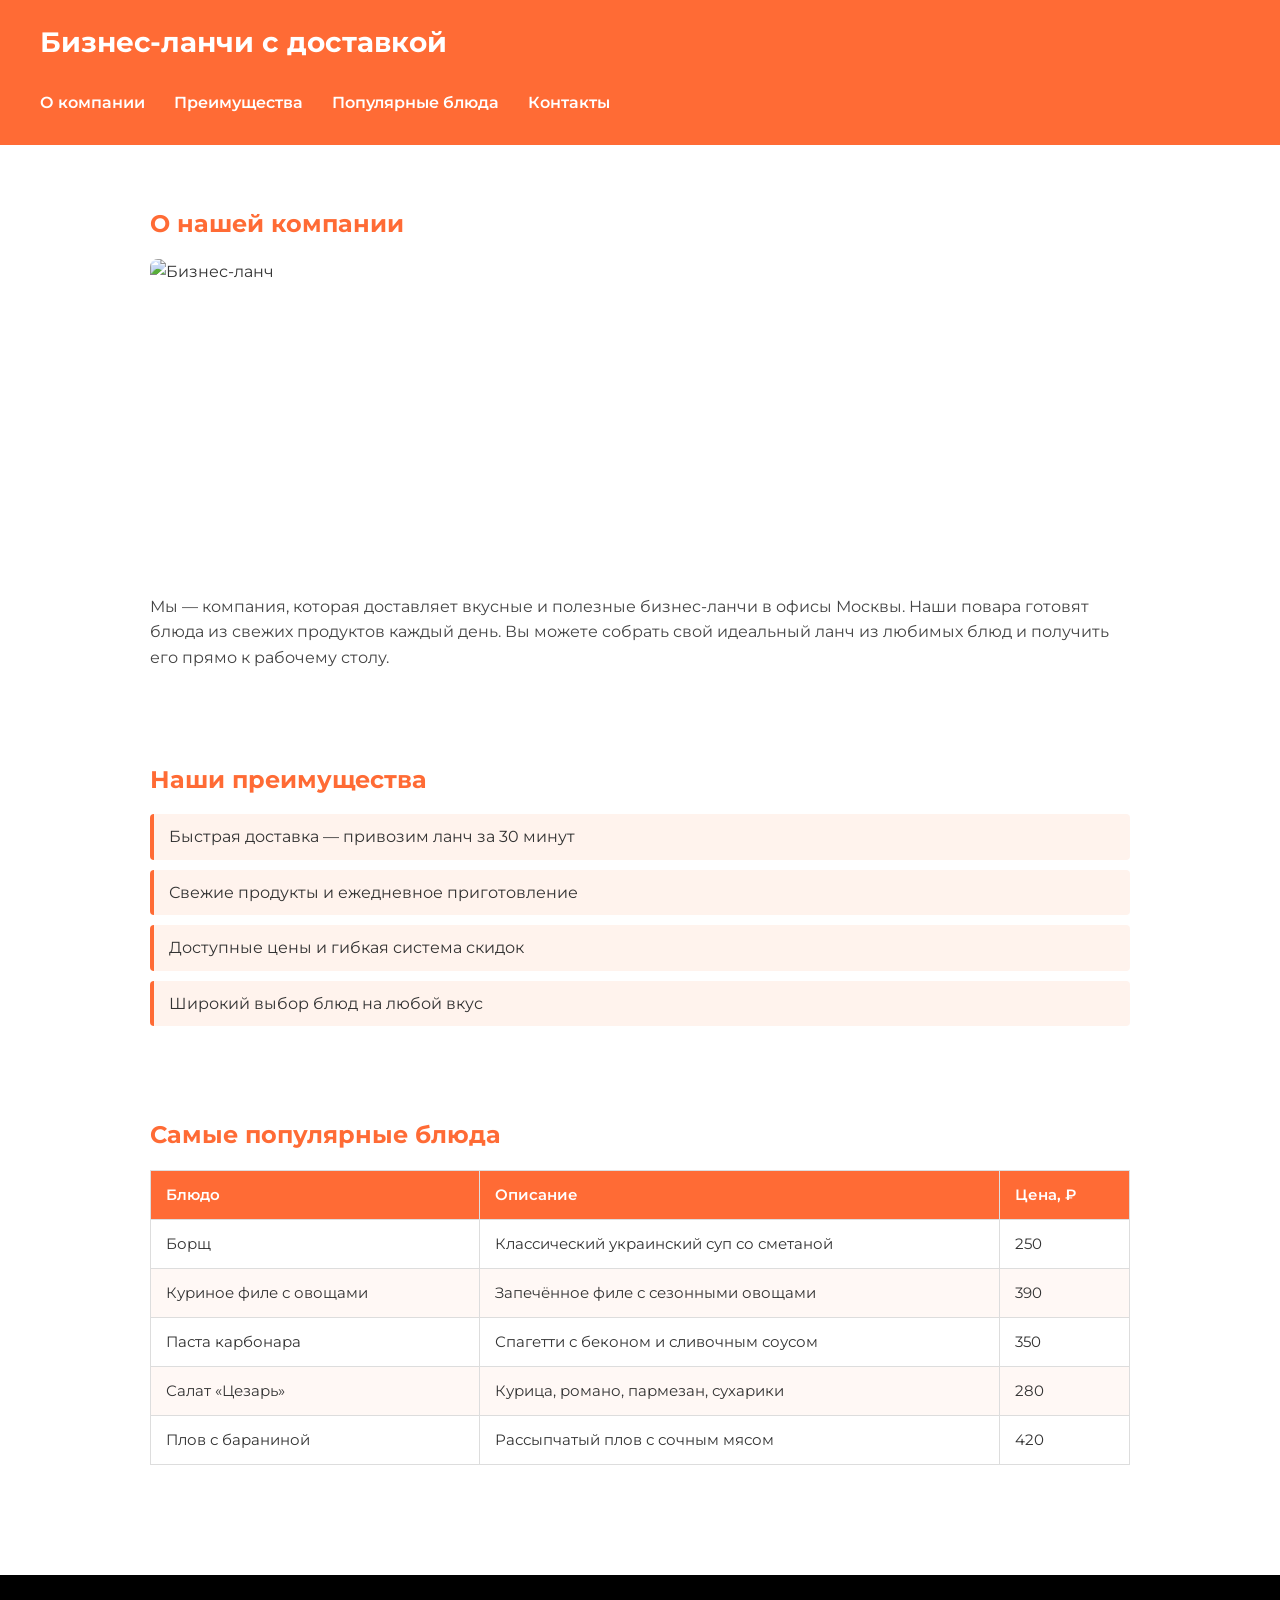
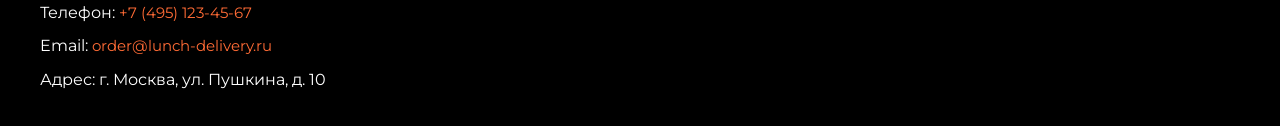
==== lab1/index.html @ 8e607697 "Rename index.htm to index.html" ====
<!DOCTYPE html>
<html lang="ru">
<head>
    <meta charset="UTF-8">
    <meta name="viewport" content="width=device-width, initial-scale=1.0">
    <title>Бизнес-ланчи с доставкой в Москве</title>
    <link rel="preconnect" href="https://fonts.googleapis.com">
    <link rel="preconnect" href="https://fonts.gstatic.com" crossorigin>
    <link href="https://fonts.googleapis.com/css2?family=Montserrat:wght@400;600;700&display=swap" rel="stylesheet">
    <link rel="stylesheet" href="style.css">
</head>
<body>

    <header>
        <h1>Бизнес-ланчи с доставкой</h1>
        <nav>
            <a href="#about">О компании</a>
            <a href="#advantages">Преимущества</a>
            <a href="#dishes">Популярные блюда</a>
            <a href="#contacts">Контакты</a>
        </nav>
    </header>

    <main>
        <!-- Блок о компании -->
        <section id="about" class="about">
            <h2>О нашей компании</h2>
            <img src="https://mospolytech-web-course.netlify.app/images/lunch.jpg" 
                 alt="Бизнес-ланч" class="about-image">
            <p>
                Мы — компания, которая доставляет вкусные и полезные бизнес-ланчи 
                в офисы Москвы. Наши повара готовят блюда из свежих продуктов 
                каждый день. Вы можете собрать свой идеальный ланч из любимых блюд 
                и получить его прямо к рабочему столу.
            </p>
        </section>

        <!-- Блок преимуществ -->
        <section id="advantages" class="advantages">
            <h2>Наши преимущества</h2>
            <ul>
                <li>Быстрая доставка — привозим ланч за 30 минут</li>
                <li>Свежие продукты и ежедневное приготовление</li>
                <li>Доступные цены и гибкая система скидок</li>
                <li>Широкий выбор блюд на любой вкус</li>
            </ul>
        </section>

        <!-- Блок популярных блюд -->
        <section id="dishes" class="dishes">
            <h2>Самые популярные блюда</h2>
            <table>
                <thead>
                    <tr>
                        <th>Блюдо</th>
                        <th>Описание</th>
                        <th>Цена, ₽</th>
                    </tr>
                </thead>
                <tbody>
                    <tr>
                        <td>Борщ</td>
                        <td>Классический украинский суп со сметаной</td>
                        <td>250</td>
                    </tr>
                    <tr>
                        <td>Куриное филе с овощами</td>
                        <td>Запечённое филе с сезонными овощами</td>
                        <td>390</td>
                    </tr>
                    <tr>
                        <td>Паста карбонара</td>
                        <td>Спагетти с беконом и сливочным соусом</td>
                        <td>350</td>
                    </tr>
                    <tr>
                        <td>Салат «Цезарь»</td>
                        <td>Курица, романо, пармезан, сухарики</td>
                        <td>280</td>
                    </tr>
                    <tr>
                        <td>Плов с бараниной</td>
                        <td>Рассыпчатый плов с сочным мясом</td>
                        <td>420</td>
                    </tr>
                </tbody>
            </table>
        </section>
    </main>

    <footer id="contacts">
        <p>Телефон: <a href="tel:+74951234567">+7 (495) 123-45-67</a></p>
        <p>Email: <a href="mailto:order@lunch-delivery.ru">order@lunch-delivery.ru</a></p>
        <p>Адрес: г. Москва, ул. Пушкина, д. 10</p>
    </footer>

</body>
</html>
---- lab1/style.css ----
/* Универсальный селектор */
* {
    margin: 0;
    padding: 0;
    box-sizing: border-box;
}

/* Общие стили для текста */
body {
    font-family: 'Montserrat', sans-serif;
    font-size: 16px;
    color: #333333;
    line-height: 1.6;
}

/* ===== Шапка ===== */
header {
    background-color: #ff6b35;
    color: #ffffff;
    padding: 20px 40px;
    margin-bottom: 20px;
}

header h1 {
    font-size: 28px;
    font-weight: 700;
    margin-bottom: 15px;
    color: #ffffff;
}

/* ===== Навигация ===== */
nav {
    padding: 10px 0;
}

nav a {
    font-family: 'Montserrat', sans-serif;
    font-size: 16px;
    font-weight: 600;
    color: #ffffff;
    text-decoration: none;
    margin-right: 25px;
    transition: color 0.3s ease;
}

nav a:hover {
    color: #222222;
}

/* ===== Основное содержимое ===== */
main {
    padding: 20px 40px;
    margin: 0 auto;
    max-width: 1100px;
}

section {
    margin-bottom: 40px;
    padding: 20px;
}

h2 {
    font-size: 24px;
    font-weight: 700;
    color: #ff6b35;
    margin-bottom: 15px;
}

p {
    font-size: 16px;
    color: #444444;
    margin-bottom: 10px;
}

/* ===== Изображение ===== */
.about-image {
    width: 100%;
    max-width: 600px;
    height: 320px;
    object-fit: cover;
    border-radius: 8px;
    margin: 15px 0;
    display: block;
}

/* ===== Список преимуществ ===== */
.advantages ul {
    list-style: none;
    padding-left: 0;
}

.advantages li {
    font-size: 16px;
    color: #333333;
    padding: 10px 15px;
    margin-bottom: 10px;
    background-color: #fff3ed;
    border-left: 4px solid #ff6b35;
    border-radius: 4px;
}

/* ===== Таблица ===== */
table {
    width: 100%;
    border-collapse: collapse;
    margin-top: 15px;
}

th, td {
    padding: 12px 15px;
    border: 1px solid #dddddd;
    text-align: left;
    font-size: 15px;
}

th {
    background-color: #ff6b35;
    color: #ffffff;
    font-weight: 600;
}

tbody tr:nth-child(even) {
    background-color: #fff8f5;
}

tbody tr:hover {
    background-color: #ffe6d9;
}

/* ===== Футер ===== */
footer {
    background-color: black;
    color: white;
    padding: 25px 40px;
    margin-top: 30px;
    font-size: 15px;
}

footer p {
    color: white;
    margin-bottom: 8px;
}

footer a {
    font-family: 'Montserrat', sans-serif;
    font-size: 15px;
    color: #ff6b35;
    text-decoration: none;
    transition: color 0.3s ease;
}

footer a:hover {
    color: #ffffff;
}
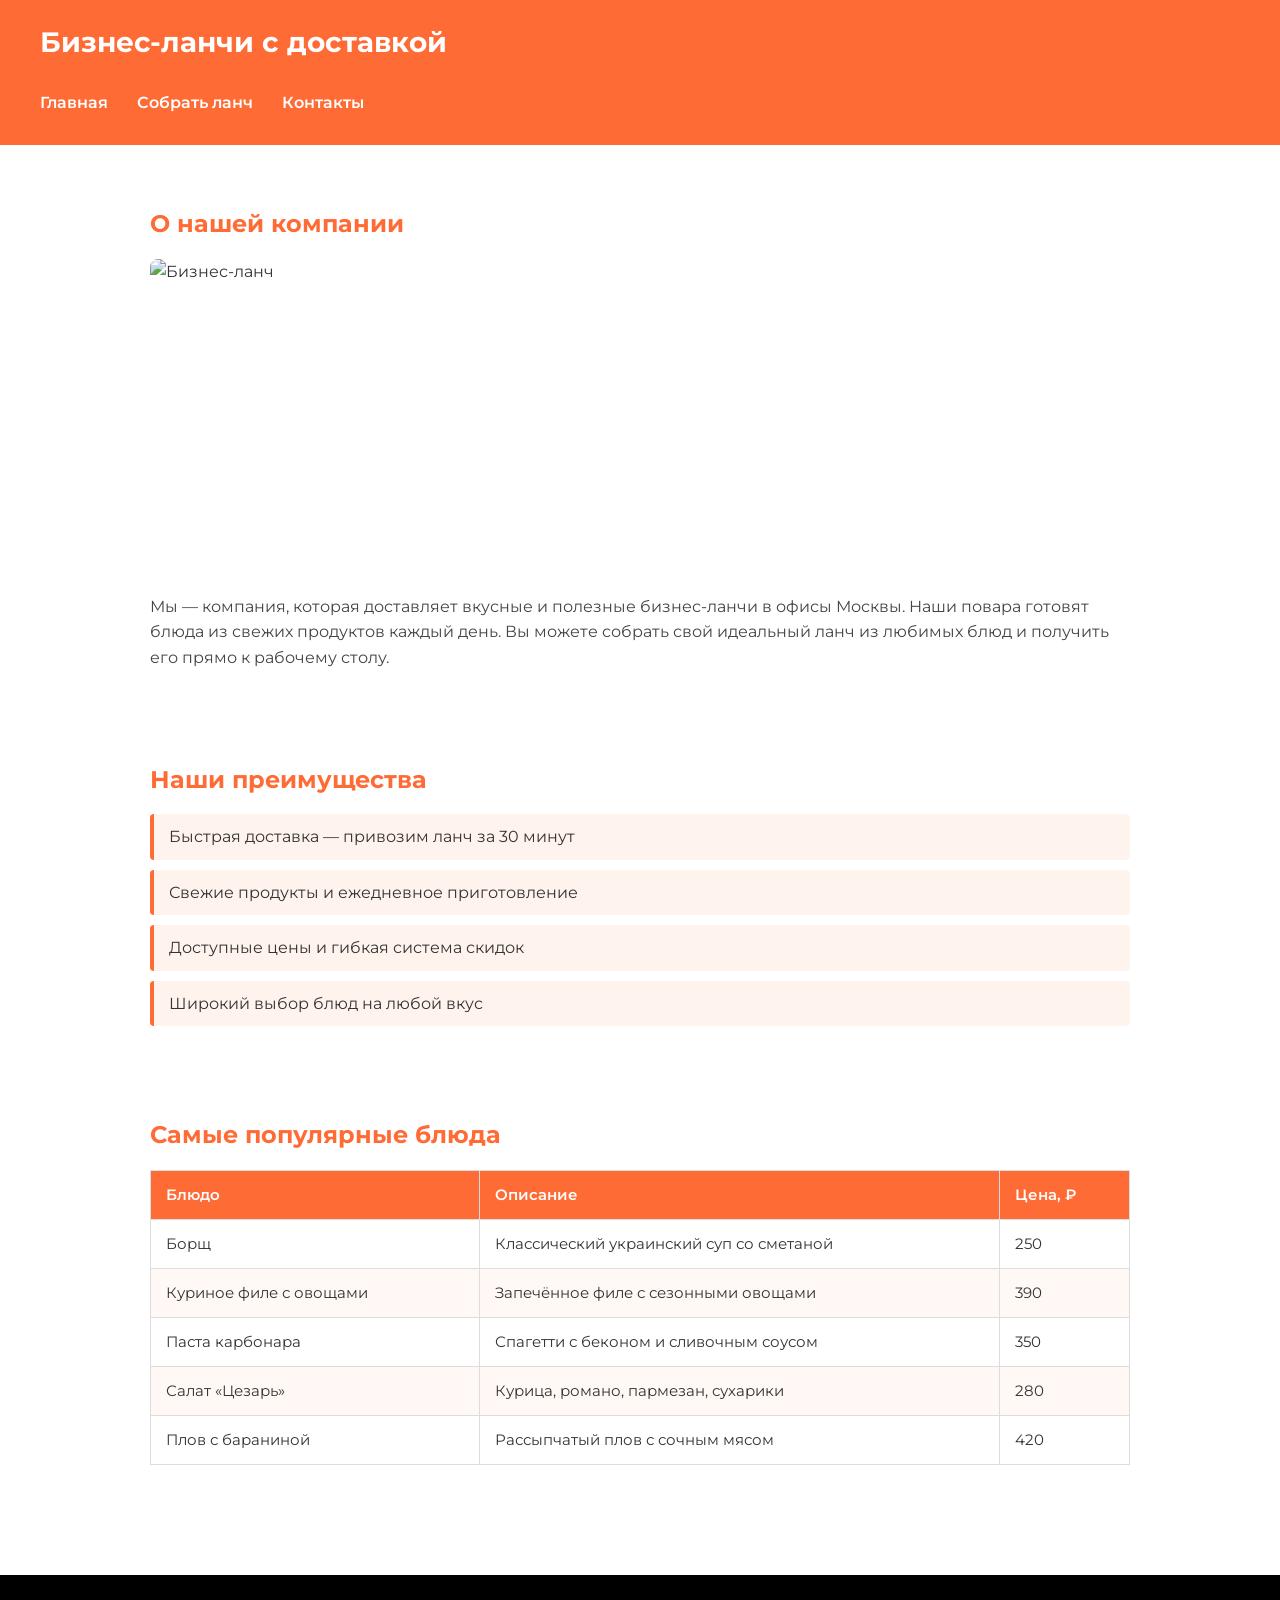
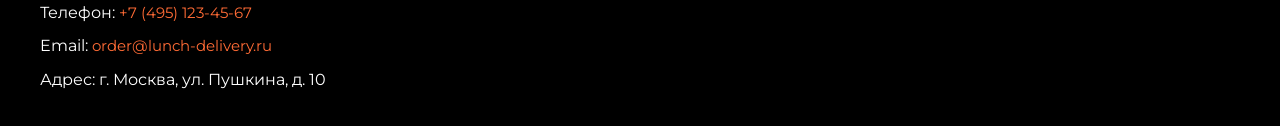
==== commit db675205: "Update index.html" ====
--- a/lab1/index.html
+++ b/lab1/index.html
@@ -13,12 +13,11 @@
 
     <header>
         <h1>Бизнес-ланчи с доставкой</h1>
-        <nav>
-            <a href="#about">О компании</a>
-            <a href="#advantages">Преимущества</a>
-            <a href="#dishes">Популярные блюда</a>
-            <a href="#contacts">Контакты</a>
-        </nav>
+       <nav>
+    <a href="index.html" class="active">Главная</a>
+    <a href="../lab2/lunch.html">Собрать ланч</a>
+    <a href="#contacts">Контакты</a>
+</nav>
     </header>
 
     <main>
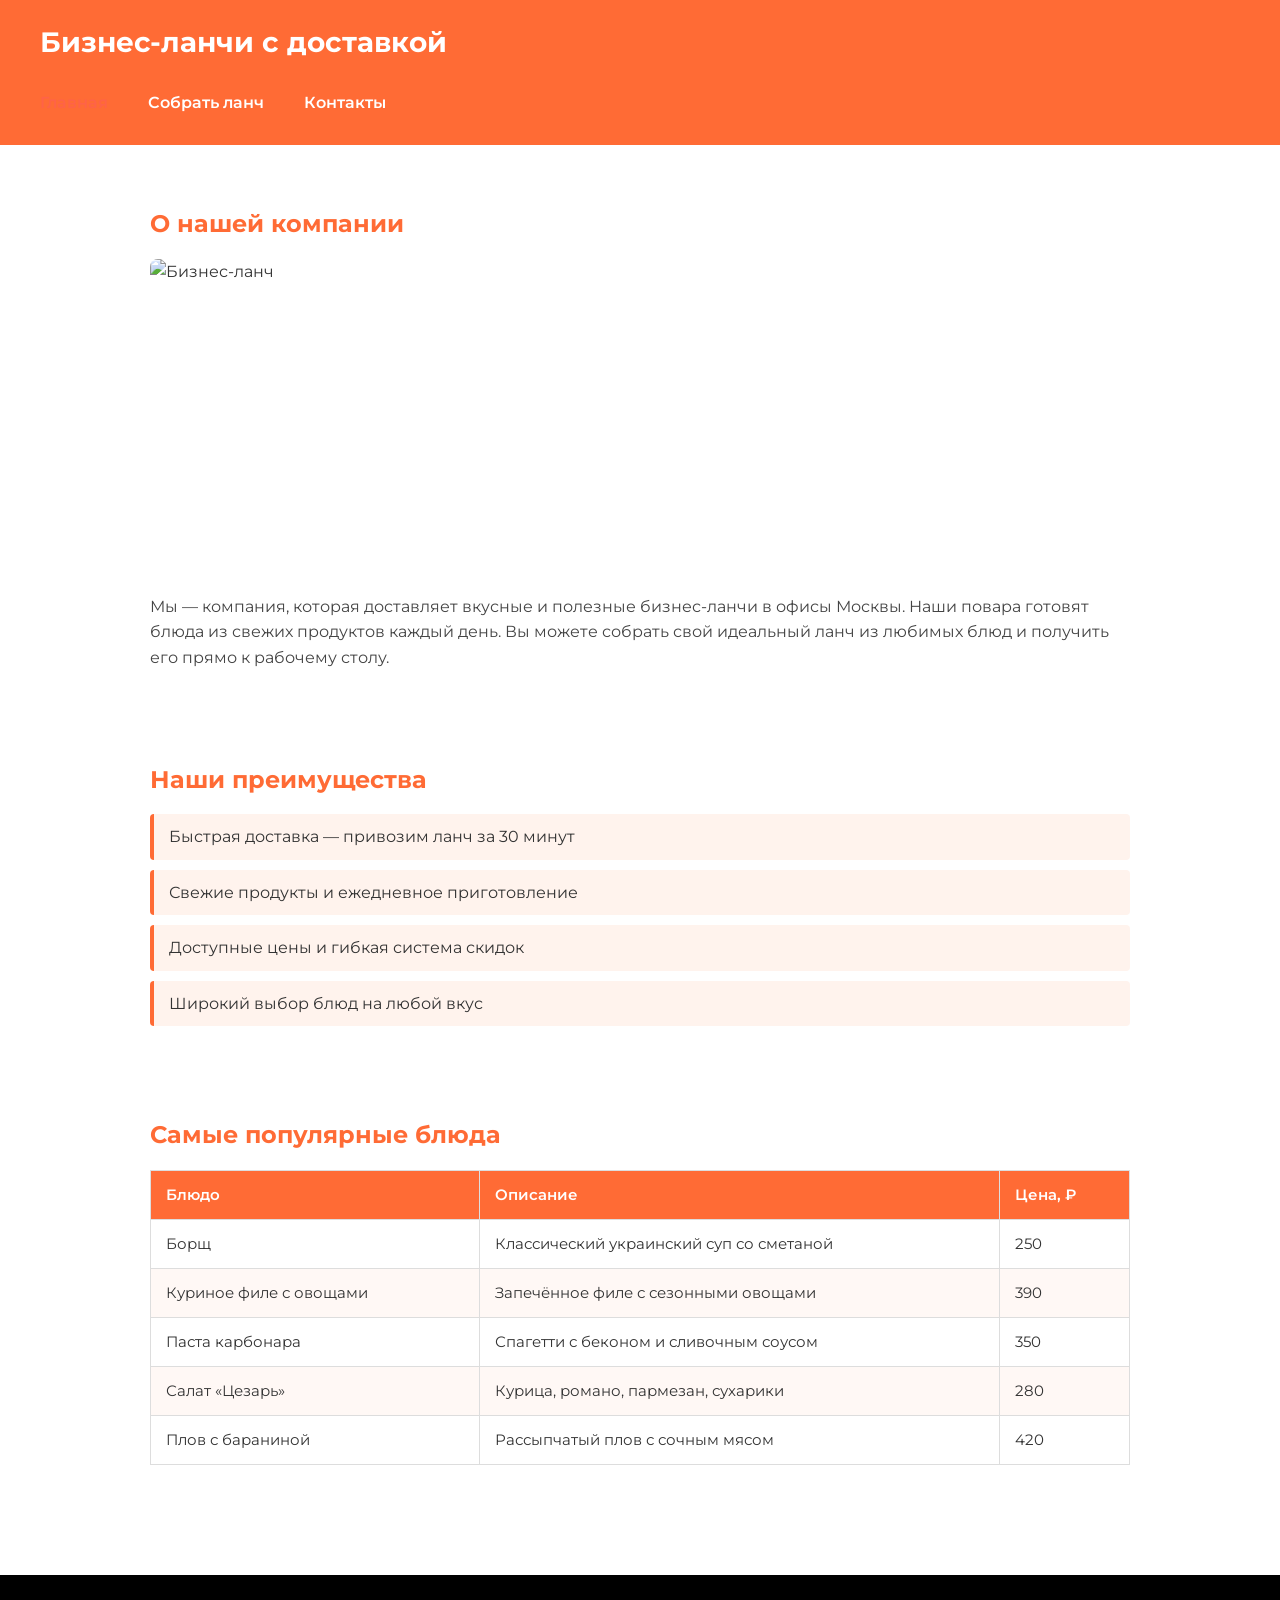
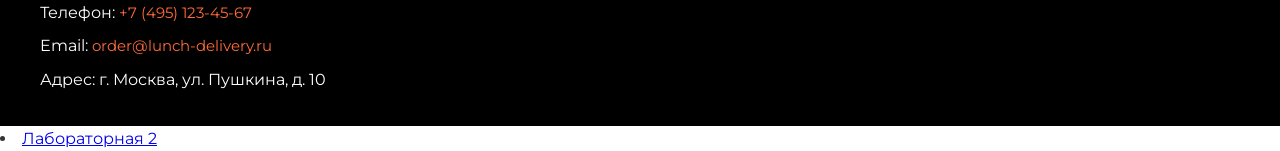
==== commit 595a140b: "Update index.html" ====
--- a/lab1/index.html
+++ b/lab1/index.html
@@ -95,3 +95,4 @@
 
 </body>
 </html>
+<li><a href="lab2/lunch.html">Лабораторная 2</a></li>
--- a/lab1/style.css
+++ b/lab1/style.css
@@ -152,3 +152,68 @@
 footer a:hover {
     color: #ffffff;
 }
+/* --- Глобальные исправления для прижатия футера --- */
+html, body {
+    height: 100%;
+    margin: 0;
+}
+
+body {
+    display: flex;
+    flex-direction: column;
+    min-height: 100vh;
+}
+
+main {
+    flex: 1 0 auto; /* Растягивает main, чтобы футер ушел вниз */
+}
+
+/* --- Меню --- */
+nav {
+    display: flex;
+    flex-wrap: wrap; /* Разрешаем перенос на новые строки */
+    gap: 15px; /* Отступ между флексами */
+}
+
+/* Активная ссылка */
+nav a.active {
+    color: tomato;
+}
+
+/* --- Адаптивность для главной --- */
+@media (max-width: 800px) {
+    .about-image {
+        width: 500px;
+    }
+    nav {
+        justify-content: space-between; /* Одинаковое расстояние между элементами */
+    }
+}
+
+@media (max-width: 600px) {
+    header h1 {
+        text-align: center;
+    }
+    nav {
+        flex-direction: column; /* Вертикальное направление */
+        align-items: center; /* По центру поперечной оси */
+    }
+    nav a {
+        font-size: 20px; /* Увеличиваем шрифт на 4px (было 16px) */
+    }
+    h2 {
+        text-align: center;
+    }
+    .about-image {
+        width: 100%;
+    }
+    table {
+        font-size: 14px; /* Уменьшаем на 2px */
+    }
+}
+
+@media (max-width: 400px) {
+    table {
+        font-size: 12px; /* Уменьшаем еще на 2px */
+    }
+}
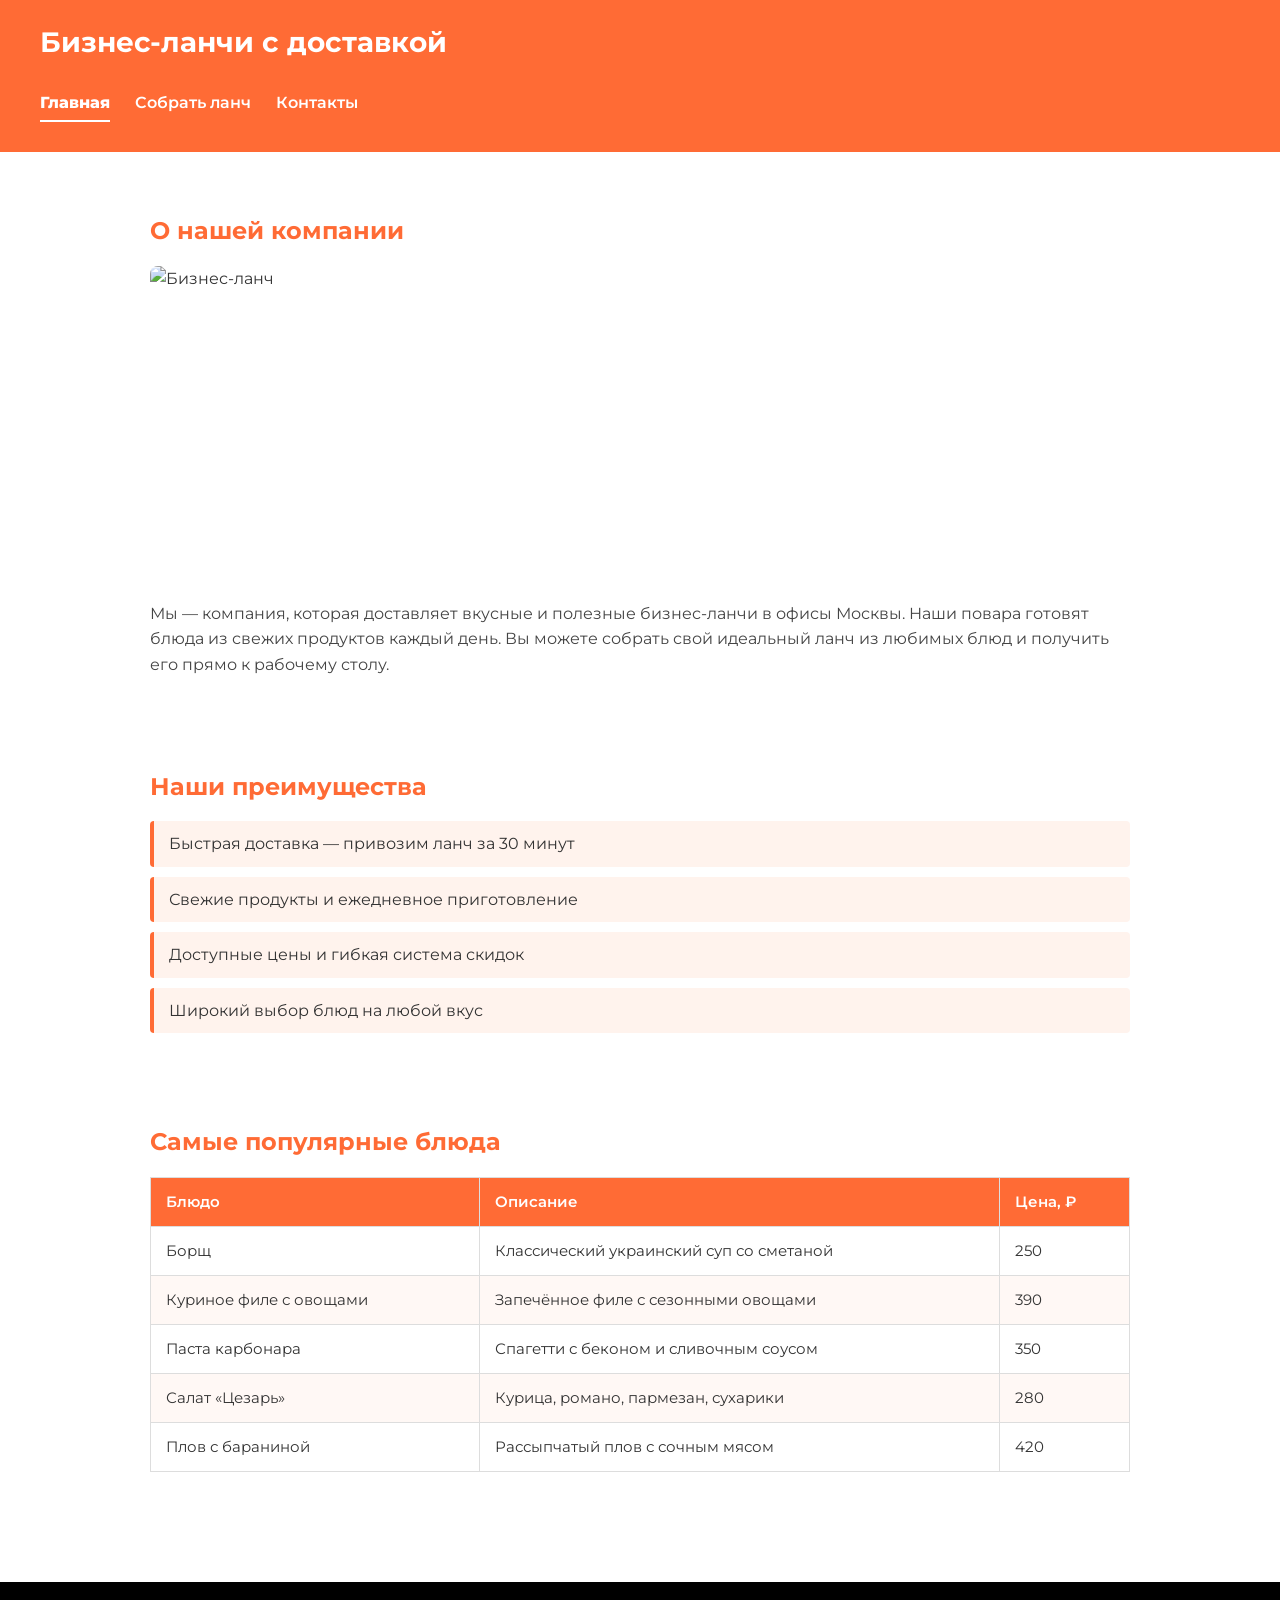
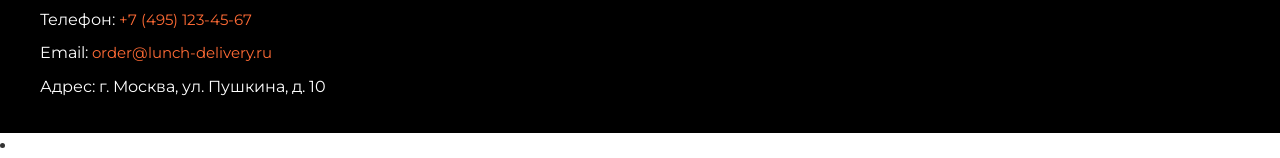
==== commit 2312155c: "Remove link text for Лабораторная 2 Removed the link text for Лабораторная 2 in index.html." ====
--- a/lab1/index.html
+++ b/lab1/index.html
@@ -95,4 +95,4 @@
 
 </body>
 </html>
-<li><a href="lab2/lunch.html">Лабораторная 2</a></li>
+<li><a href="lab2/lunch.html"></a></li>
--- a/lab1/style.css
+++ b/lab1/style.css
@@ -11,6 +11,9 @@
     font-size: 16px;
     color: #333333;
     line-height: 1.6;
+    display: flex;
+    flex-direction: column;
+    min-height: 100vh; /* Прижимает футер к низу */
 }
 
 /* ===== Шапка ===== */
@@ -28,23 +31,45 @@
     color: #ffffff;
 }
 
-/* ===== Навигация ===== */
-nav {
+/* ===== НАВИГАЦИЯ (ТОЛЬКО ОДИН БЛОК) ===== */
+header nav {
+    display: flex;
+    flex-direction: row;
+    flex-wrap: wrap;
+    gap: 25px;
+    align-items: center;
     padding: 10px 0;
-}
-
-nav a {
-    font-family: 'Montserrat', sans-serif;
+    margin-top: 15px;
+}
+
+/* Все ссылки в меню */
+header nav a, 
+header nav a:link, 
+header nav a:visited {
+    color: #ffffff !important;
+    text-decoration: none;
     font-size: 16px;
     font-weight: 600;
-    color: #ffffff;
-    text-decoration: none;
-    margin-right: 25px;
-    transition: color 0.3s ease;
-}
-
-nav a:hover {
-    color: #222222;
+    padding-bottom: 5px;
+    border-bottom: 2px solid transparent;
+    transition: border-color 0.2s ease;
+    background-color: transparent !important;
+    outline: none !important;
+}
+
+/* При клике и наведении */
+header nav a:hover, 
+header nav a:active, 
+header nav a:focus {
+    color: #ffffff !important;
+    border-bottom: 2px solid #ffffff;
+}
+
+/* Активная ссылка */
+header nav a.active {
+    color: #ffffff !important;
+    border-bottom: 2px solid #ffffff;
+    font-weight: 800;
 }
 
 /* ===== Основное содержимое ===== */
@@ -52,6 +77,7 @@
     padding: 20px 40px;
     margin: 0 auto;
     max-width: 1100px;
+    flex: 1 0 auto; /* Растягивает main */
 }
 
 section {
@@ -152,41 +178,14 @@
 footer a:hover {
     color: #ffffff;
 }
-/* --- Глобальные исправления для прижатия футера --- */
-html, body {
-    height: 100%;
-    margin: 0;
-}
-
-body {
-    display: flex;
-    flex-direction: column;
-    min-height: 100vh;
-}
-
-main {
-    flex: 1 0 auto; /* Растягивает main, чтобы футер ушел вниз */
-}
-
-/* --- Меню --- */
-nav {
-    display: flex;
-    flex-wrap: wrap; /* Разрешаем перенос на новые строки */
-    gap: 15px; /* Отступ между флексами */
-}
-
-/* Активная ссылка */
-nav a.active {
-    color: tomato;
-}
-
-/* --- Адаптивность для главной --- */
+
+/* ===== Адаптивность ===== */
 @media (max-width: 800px) {
     .about-image {
         width: 500px;
     }
-    nav {
-        justify-content: space-between; /* Одинаковое расстояние между элементами */
+    header nav {
+        justify-content: space-between;
     }
 }
 
@@ -194,26 +193,47 @@
     header h1 {
         text-align: center;
     }
-    nav {
-        flex-direction: column; /* Вертикальное направление */
-        align-items: center; /* По центру поперечной оси */
-    }
-    nav a {
-        font-size: 20px; /* Увеличиваем шрифт на 4px (было 16px) */
+    header nav {
+        flex-direction: column;
+        align-items: center;
+        gap: 10px;
+    }
+    header nav a {
+        font-size: 20px;
     }
     h2 {
         text-align: center;
     }
     .about-image {
         width: 100%;
+        height: auto;
     }
     table {
-        font-size: 14px; /* Уменьшаем на 2px */
+        font-size: 14px;
     }
 }
 
 @media (max-width: 400px) {
     table {
-        font-size: 12px; /* Уменьшаем еще на 2px */
-    }
-}
+        font-size: 12px;
+    }
+}
+/* ===== САМЫЙ ГЛАВНЫЙ ФИКС ===== */
+header nav a, 
+header nav a:link, 
+header nav a:visited, 
+header nav a:hover, 
+header nav a:active, 
+header nav a:focus,
+header nav a.active {
+    color: #ffffff !important; /* ВСЕГДА БЕЛЫЙ */
+    text-decoration: none !important;
+    background-color: transparent !important;
+    outline: none !important;
+}
+
+/* Чтобы выделить активную страницу - делаем подчеркивание */
+header nav a.active {
+    border-bottom: 2px solid #ffffff !important;
+    font-weight: 800 !important;
+}
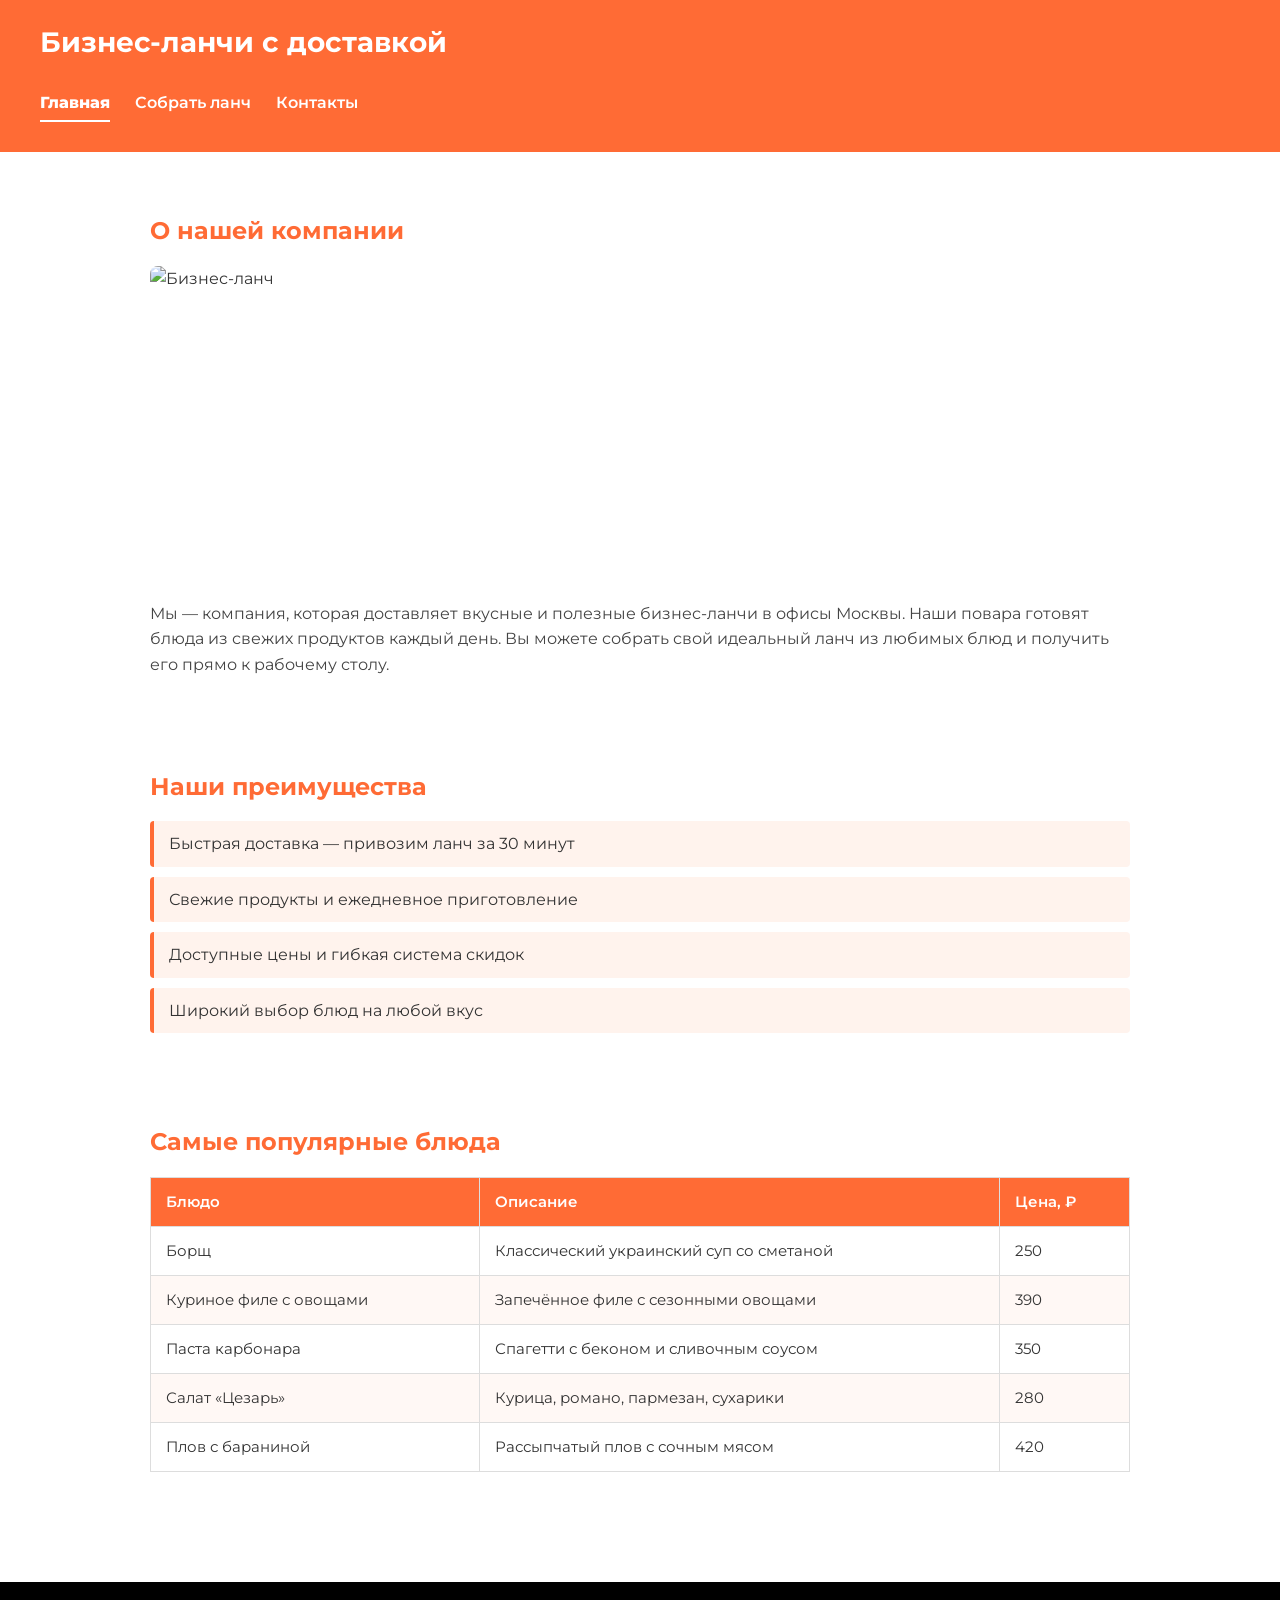
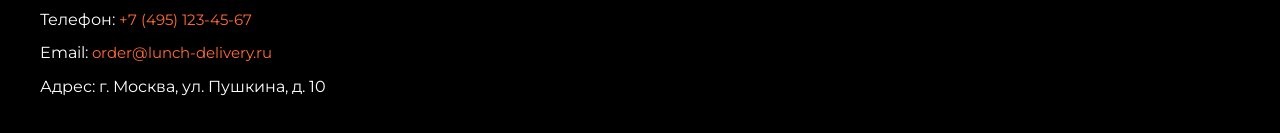
==== commit 1a068986: "Correct HTML structure and add link to lunch.html Fix HTML structure by moving closing tag and addin" ====
--- a/lab1/index.html
+++ b/lab1/index.html
@@ -95,4 +95,3 @@
 
 </body>
 </html>
-<li><a href="lab2/lunch.html"></a></li>
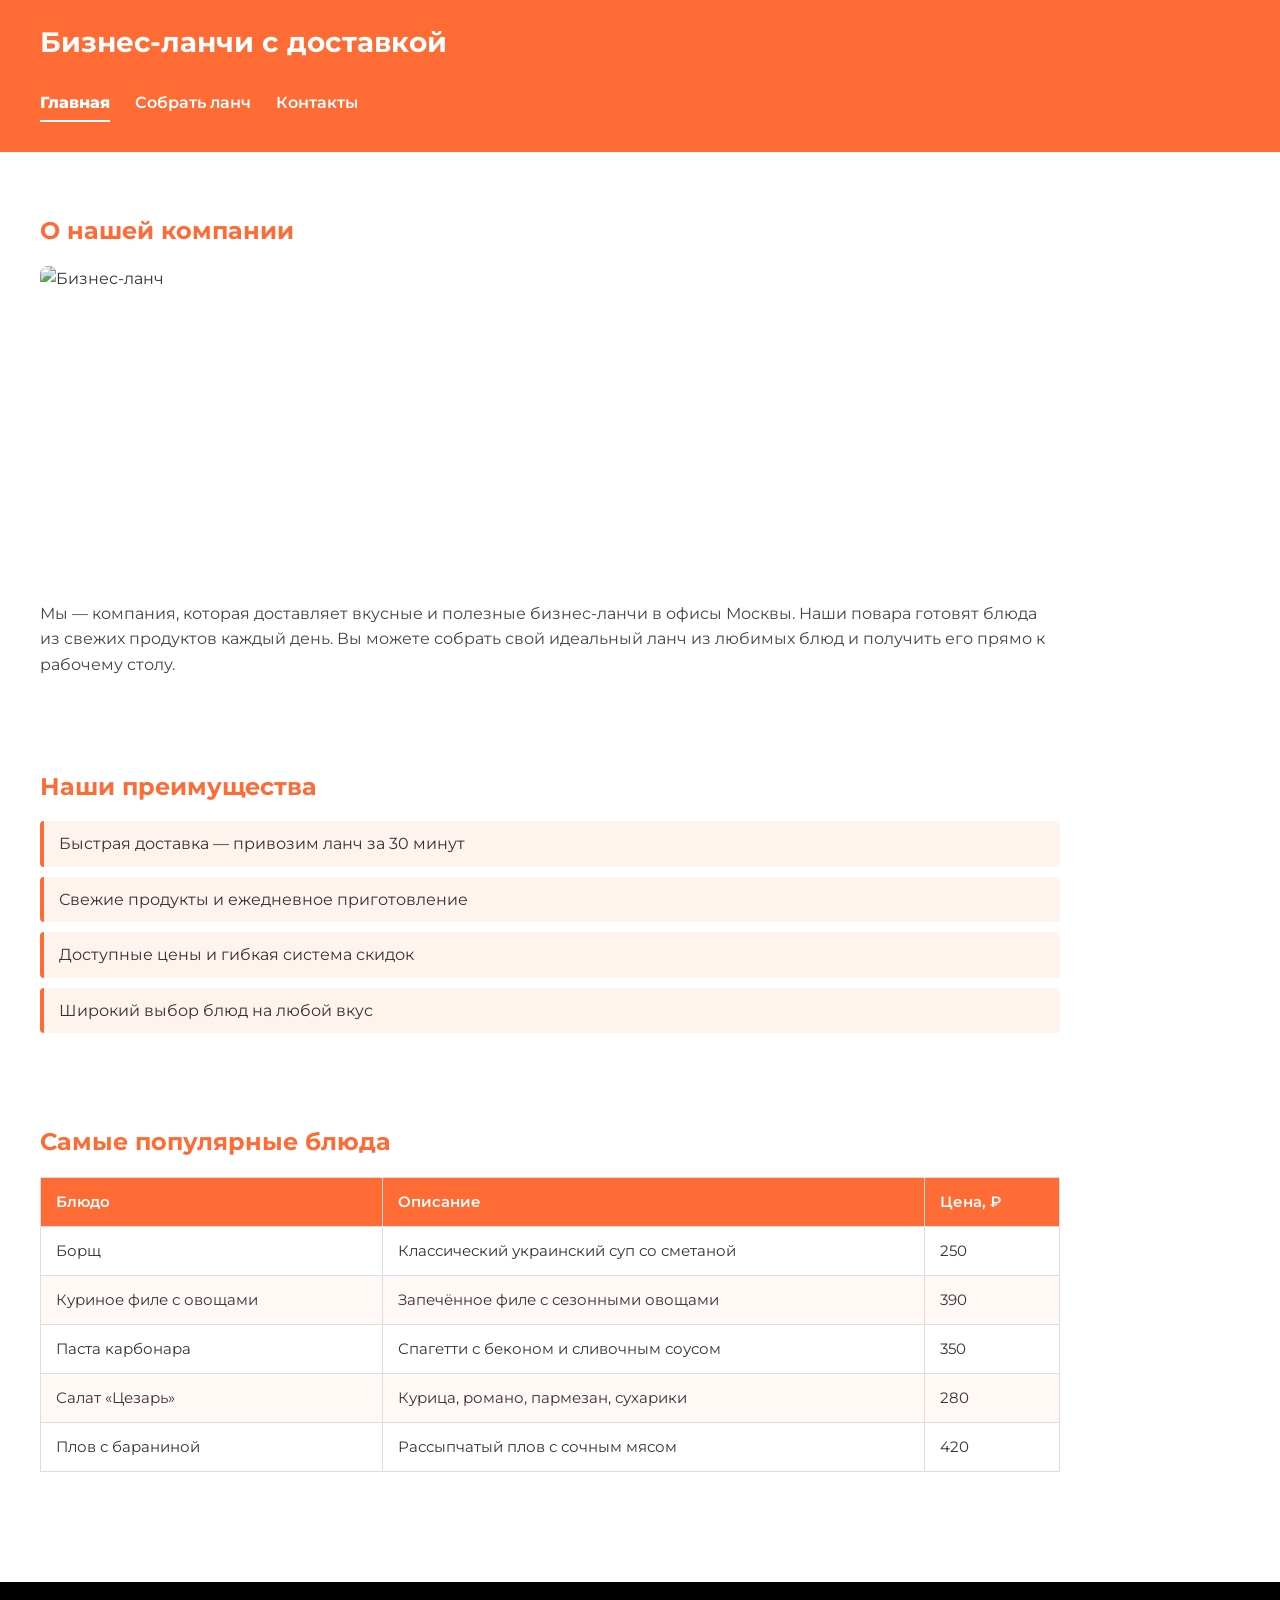
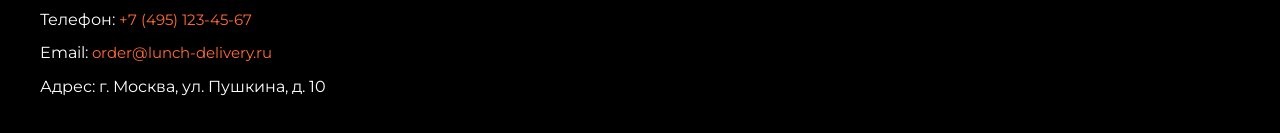
==== commit dc8f7c19: "Add files via upload" ====
--- a/lab1/index.html
+++ b/lab1/index.html
@@ -7,7 +7,7 @@
     <link rel="preconnect" href="https://fonts.googleapis.com">
     <link rel="preconnect" href="https://fonts.gstatic.com" crossorigin>
     <link href="https://fonts.googleapis.com/css2?family=Montserrat:wght@400;600;700&display=swap" rel="stylesheet">
-    <link rel="stylesheet" href="style.css">
+    <link rel="stylesheet" href="style.css?v=2">
 </head>
 <body>
 
--- a/lab1/style.css
+++ b/lab1/style.css
@@ -40,6 +40,7 @@
     align-items: center;
     padding: 10px 0;
     margin-top: 15px;
+    justify-content: flex-start; /* ВОТ ЭТА СТРОКА */
 }
 
 /* Все ссылки в меню */
@@ -75,14 +76,14 @@
 /* ===== Основное содержимое ===== */
 main {
     padding: 20px 40px;
-    margin: 0 auto;
+    margin: 0; /* Контент прижат к левому краю, на одной линии с шапкой */
     max-width: 1100px;
     flex: 1 0 auto; /* Растягивает main */
 }
 
 section {
     margin-bottom: 40px;
-    padding: 20px;
+    padding: 20px 0; /* Без отступа слева, чтобы текст шёл по одной линии с заголовком шапки */
 }
 
 h2 {
@@ -185,7 +186,7 @@
         width: 500px;
     }
     header nav {
-        justify-content: space-between;
+        justify-content: flex-start;
     }
 }
 
